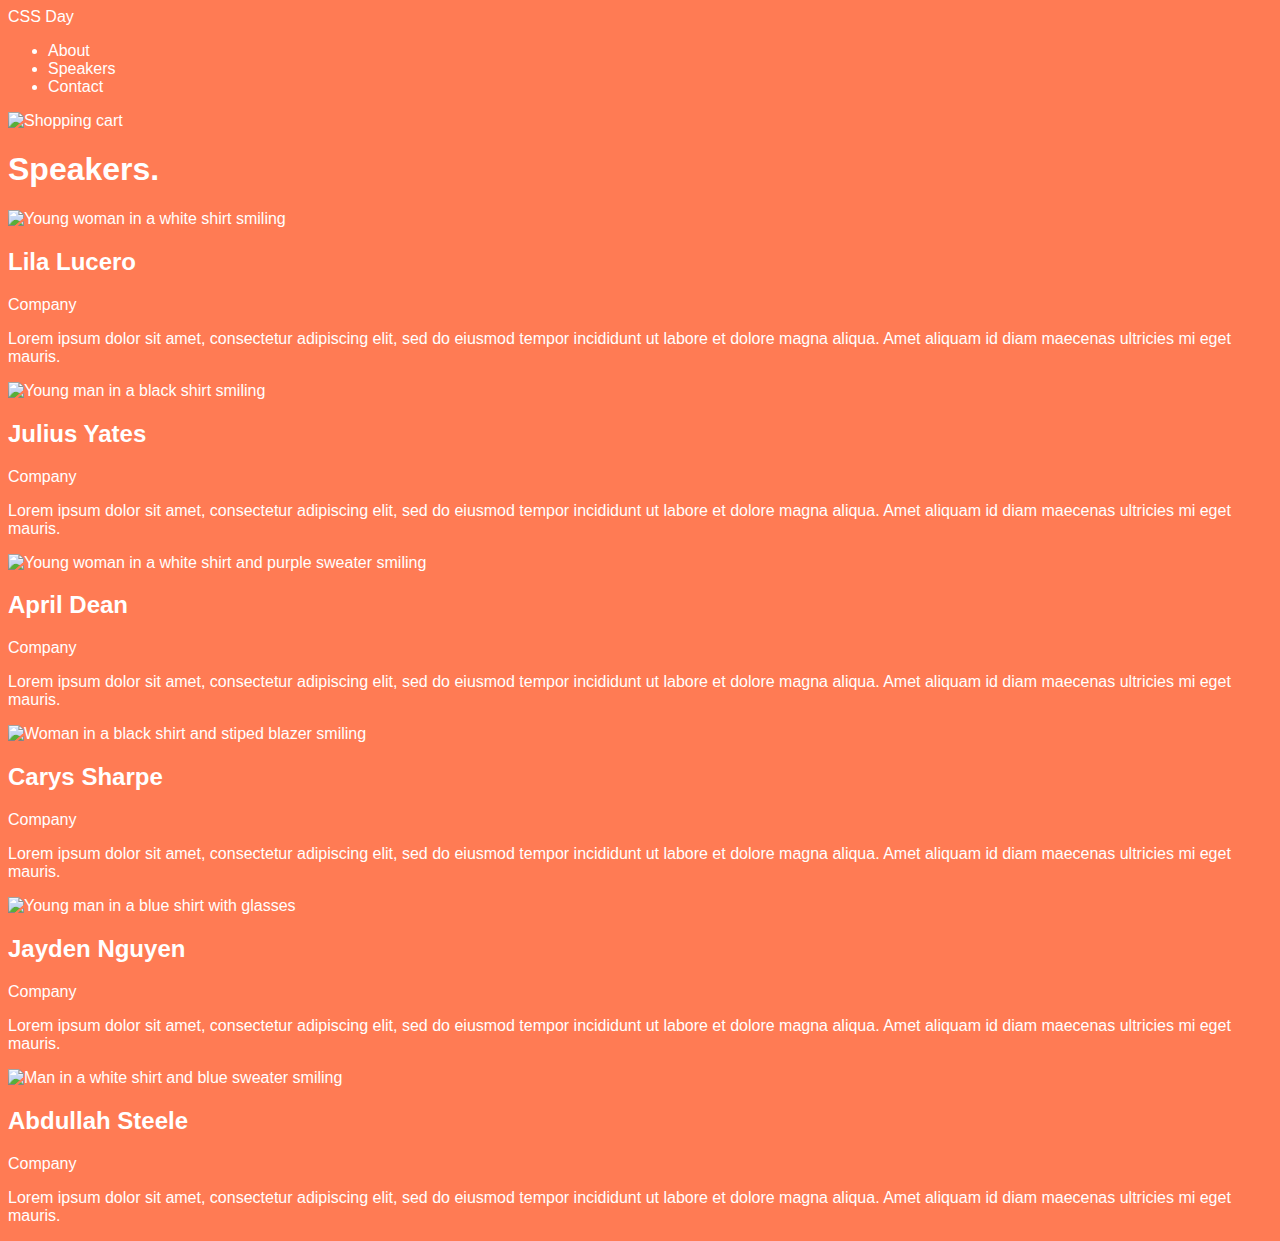
==== speakers.html @ a6a01177 "working" ====
<!DOCTYPE html>
<html lang="en">
  <head>
    <meta charset="UTF-8" />
    <meta http-equiv="X-UA-Compatible" content="IE=edge" />
    <meta name="viewport" content="width=device-width, initial-scale=1.0" />
    <title>CSS Day Speakers</title>
    <link rel="stylesheet" href="./styles/speakers.css" />
  </head>
  <body>
    <header>
      <a href="/">CSS Day</a>
      <div>
        <nav>
          <ul>
            <li><a href="#">About</a></li>
            <li><a href="speakers.html">Speakers</a></li>
            <li><a href="#">Contact</a></li>
          </ul>
        </nav>
        <img src="./icons/shopping-cart.svg" alt="Shopping cart" />
      </div>
    </header>
    <main>
      <h1>Speakers.</h1>
      <div>
        <img
          src="https://images.unsplash.com/photo-1611432579699-484f7990b127?ixlib=rb-4.0.3&ixid=MnwxMjA3fDB8MHxwaG90by1wYWdlfHx8fGVufDB8fHx8&auto=format&fit=crop&w=1770&q=80"
          alt="Young woman in a white shirt smiling"
        />
        <h2>Lila Lucero</h2>
        <p>Company</p>
        <p>
          Lorem ipsum dolor sit amet, consectetur adipiscing elit, sed do
          eiusmod tempor incididunt ut labore et dolore magna aliqua. Amet
          aliquam id diam maecenas ultricies mi eget mauris.
        </p>
      </div>

      <div>
        <img
          src="https://images.unsplash.com/photo-1633332755192-727a05c4013d?ixlib=rb-4.0.3&ixid=MnwxMjA3fDB8MHxwaG90by1wYWdlfHx8fGVufDB8fHx8&auto=format&fit=crop&w=1180&q=80"
          alt="Young man in a black shirt smiling"
        />
        <h2>Julius Yates</h2>
        <p>Company</p>
        <p>
          Lorem ipsum dolor sit amet, consectetur adipiscing elit, sed do
          eiusmod tempor incididunt ut labore et dolore magna aliqua. Amet
          aliquam id diam maecenas ultricies mi eget mauris.
        </p>
      </div>

      <div>
        <img
          src="https://images.unsplash.com/photo-1627161683077-e34782c24d81?ixlib=rb-4.0.3&ixid=MnwxMjA3fDB8MHxwaG90by1wYWdlfHx8fGVufDB8fHx8&auto=format&fit=crop&w=806&q=80"
          alt="Young woman in a white shirt and purple sweater smiling"
        />
        <h2>April Dean</h2>
        <p>Company</p>
        <p>
          Lorem ipsum dolor sit amet, consectetur adipiscing elit, sed do
          eiusmod tempor incididunt ut labore et dolore magna aliqua. Amet
          aliquam id diam maecenas ultricies mi eget mauris.
        </p>
      </div>

      <div>
        <img
          src="https://images.unsplash.com/photo-1573497019940-1c28c88b4f3e?ixlib=rb-4.0.3&ixid=MnwxMjA3fDB8MHxwaG90by1wYWdlfHx8fGVufDB8fHx8&auto=format&fit=crop&w=774&q=80"
          alt="Woman in a black shirt and stiped blazer smiling"
        />
        <h2>Carys Sharpe</h2>
        <p>Company</p>
        <p>
          Lorem ipsum dolor sit amet, consectetur adipiscing elit, sed do
          eiusmod tempor incididunt ut labore et dolore magna aliqua. Amet
          aliquam id diam maecenas ultricies mi eget mauris.
        </p>
      </div>

      <div>
        <img
          src="https://images.unsplash.com/photo-1540569014015-19a7be504e3a?ixlib=rb-4.0.3&ixid=MnwxMjA3fDB8MHxwaG90by1wYWdlfHx8fGVufDB8fHx8&auto=format&fit=crop&w=1035&q=80"
          alt="Young man in a blue shirt with glasses"
        />
        <h2>Jayden Nguyen</h2>
        <p>Company</p>
        <p>
          Lorem ipsum dolor sit amet, consectetur adipiscing elit, sed do
          eiusmod tempor incididunt ut labore et dolore magna aliqua. Amet
          aliquam id diam maecenas ultricies mi eget mauris.
        </p>
      </div>

      <div>
        <img
          src="https://images.unsplash.com/photo-1629425733761-caae3b5f2e50?ixlib=rb-4.0.3&ixid=MnwxMjA3fDB8MHxwaG90by1wYWdlfHx8fGVufDB8fHx8&auto=format&fit=crop&w=774&q=80"
          alt="Man in a white shirt and blue sweater smiling"
        />
        <h2>Abdullah Steele</h2>
        <p>Company</p>
        <p>
          Lorem ipsum dolor sit amet, consectetur adipiscing elit, sed do
          eiusmod tempor incididunt ut labore et dolore magna aliqua. Amet
          aliquam id diam maecenas ultricies mi eget mauris.
        </p>
      </div>
    </main>
  </body>
</html>
---- styles/speakers.css ----
@import url(./base.css);
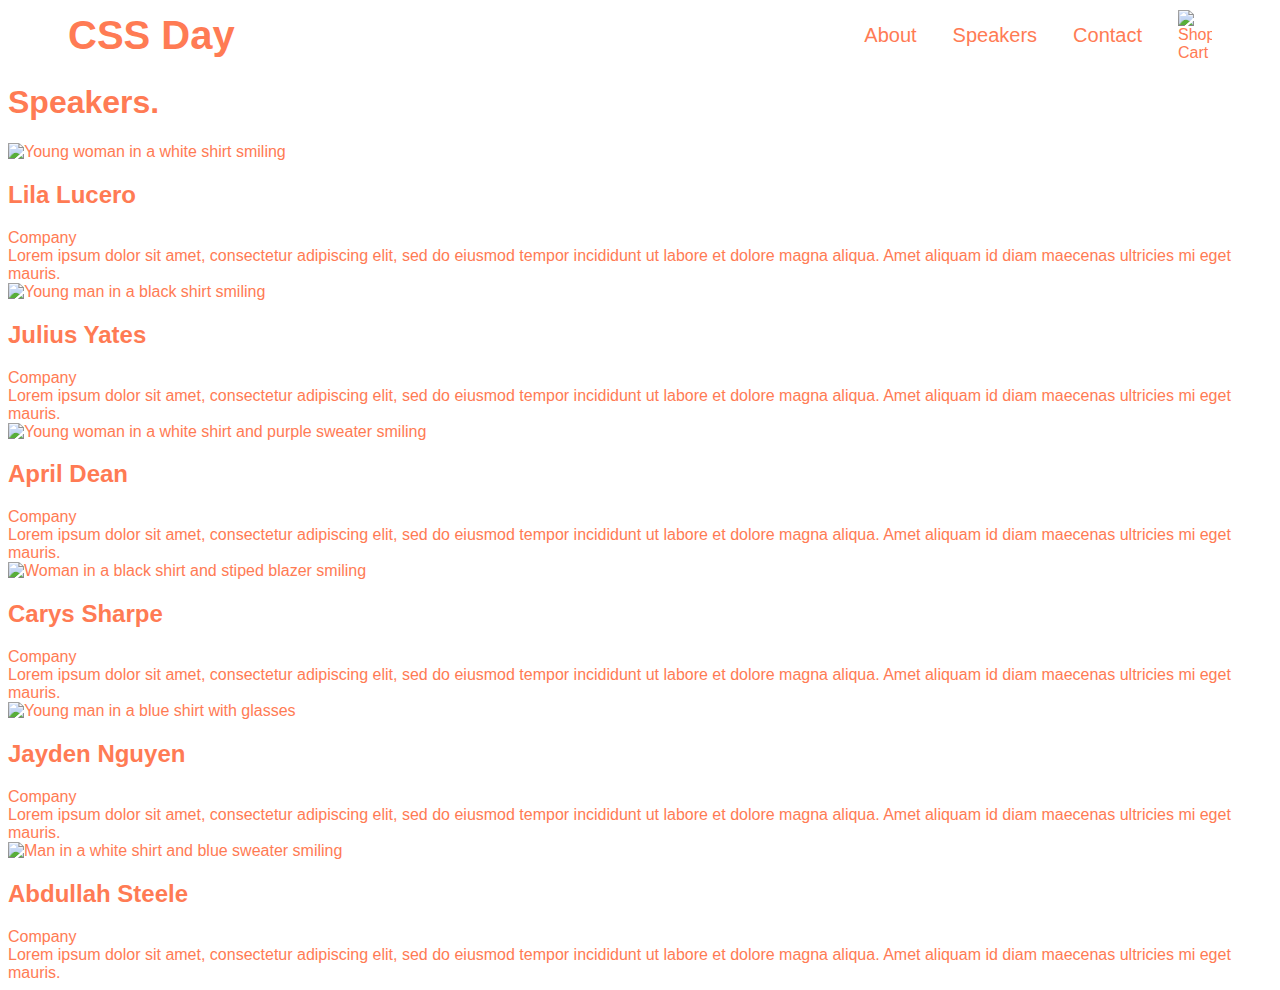
==== commit 6be47ef8: "almost done, working on the speakers page" ====
--- a/speakers.html
+++ b/speakers.html
@@ -7,19 +7,17 @@
     <title>CSS Day Speakers</title>
     <link rel="stylesheet" href="./styles/speakers.css" />
   </head>
-  <body>
-    <header>
-      <a href="/">CSS Day</a>
-      <div>
-        <nav>
-          <ul>
-            <li><a href="#">About</a></li>
-            <li><a href="speakers.html">Speakers</a></li>
-            <li><a href="#">Contact</a></li>
-          </ul>
-        </nav>
-        <img src="./icons/shopping-cart.svg" alt="Shopping cart" />
-      </div>
+  <body class="body body--secondary">
+    <header class="header">
+      <a class="header__link" href="/">CSS Day</a>
+      <nav class="nav">
+        <ul class="nav__list">
+          <li class="nav__list-item"><a href="#">About</a></li>
+          <li class="nav__list-item"><a href="speakers.html">Speakers</a></li>
+          <li class="nav__list-item"><a href="#">Contact</a></li>
+        </ul>
+      </nav>
+      <img src="./icons/shopping-cart.svg" alt="Shopping Cart" />
     </header>
     <main>
       <h1>Speakers.</h1>
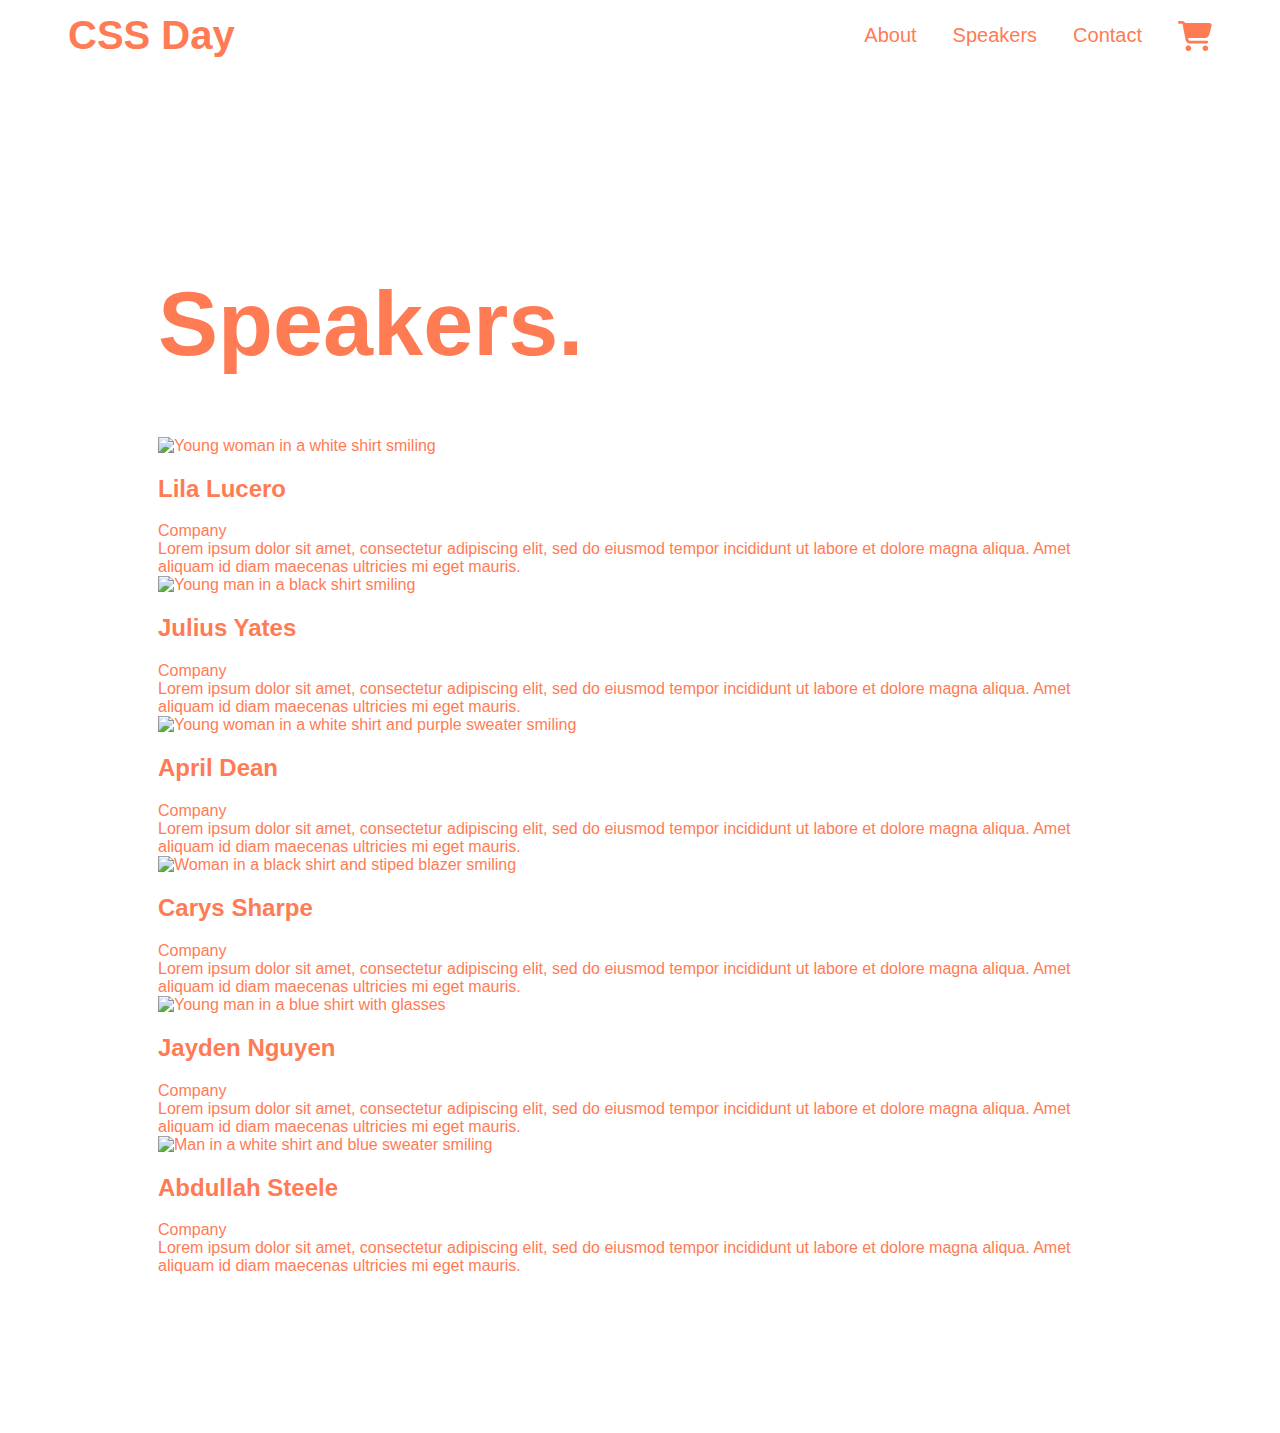
==== commit 1614235a: "almost done" ====
--- a/speakers.html
+++ b/speakers.html
@@ -7,7 +7,7 @@
     <title>CSS Day Speakers</title>
     <link rel="stylesheet" href="./styles/speakers.css" />
   </head>
-  <body class="body body--secondary">
+  <body class="body body--secondary speakers">
     <header class="header">
       <a class="header__link" href="/">CSS Day</a>
       <nav class="nav">
@@ -17,10 +17,29 @@
           <li class="nav__list-item"><a href="#">Contact</a></li>
         </ul>
       </nav>
-      <img src="./icons/shopping-cart.svg" alt="Shopping Cart" />
+      <svg
+        class="shopping-cart-icon--primary"
+        width="34"
+        height="30"
+        viewBox="0 0 34 30"
+        fill="none"
+        xmlns="http://www.w3.org/2000/svg"
+      >
+        <g clip-path="url(#clip0_5_286)">
+          <path
+            d="M0 1.40625C0 0.626953 0.631597 0 1.41667 0H4.10243C5.40104 0 6.55208 0.75 7.08924 1.875H31.3497C32.9021 1.875 34.0354 3.33984 33.6281 4.82813L31.208 13.752C30.7062 15.5918 29.024 16.875 27.1056 16.875H10.076L10.3948 18.5449C10.5247 19.207 11.109 19.6875 11.7878 19.6875H28.8056C29.5906 19.6875 30.2222 20.3145 30.2222 21.0938C30.2222 21.873 29.5906 22.5 28.8056 22.5H11.7878C9.74549 22.5 7.99236 21.0586 7.61458 19.0723L4.56875 3.19336C4.52743 2.9707 4.33264 2.8125 4.10243 2.8125H1.41667C0.631597 2.8125 0 2.18555 0 1.40625ZM7.55556 27.1875C7.55556 26.8182 7.62884 26.4524 7.77123 26.1112C7.91362 25.77 8.12232 25.4599 8.38542 25.1988C8.64852 24.9376 8.96086 24.7304 9.30462 24.5891C9.64837 24.4477 10.0168 24.375 10.3889 24.375C10.761 24.375 11.1294 24.4477 11.4732 24.5891C11.8169 24.7304 12.1293 24.9376 12.3924 25.1988C12.6555 25.4599 12.8642 25.77 13.0065 26.1112C13.1489 26.4524 13.2222 26.8182 13.2222 27.1875C13.2222 27.5568 13.1489 27.9226 13.0065 28.2638C12.8642 28.605 12.6555 28.9151 12.3924 29.1762C12.1293 29.4374 11.8169 29.6446 11.4732 29.7859C11.1294 29.9273 10.761 30 10.3889 30C10.0168 30 9.64837 29.9273 9.30462 29.7859C8.96086 29.6446 8.64852 29.4374 8.38542 29.1762C8.12232 28.9151 7.91362 28.605 7.77123 28.2638C7.62884 27.9226 7.55556 27.5568 7.55556 27.1875ZM27.3889 24.375C28.1403 24.375 28.861 24.6713 29.3924 25.1988C29.9237 25.7262 30.2222 26.4416 30.2222 27.1875C30.2222 27.9334 29.9237 28.6488 29.3924 29.1762C28.861 29.7037 28.1403 30 27.3889 30C26.6374 30 25.9168 29.7037 25.3854 29.1762C24.8541 28.6488 24.5556 27.9334 24.5556 27.1875C24.5556 26.4416 24.8541 25.7262 25.3854 25.1988C25.9168 24.6713 26.6374 24.375 27.3889 24.375Z"
+            fill="white"
+          />
+        </g>
+        <defs>
+          <clipPath id="clip0_5_286">
+            <rect width="34" height="30" fill="white" />
+          </clipPath>
+        </defs>
+      </svg>
     </header>
-    <main>
-      <h1>Speakers.</h1>
+    <main class="main">
+      <h1 class="main__title">Speakers.</h1>
       <div>
         <img
           src="https://images.unsplash.com/photo-1611432579699-484f7990b127?ixlib=rb-4.0.3&ixid=MnwxMjA3fDB8MHxwaG90by1wYWdlfHx8fGVufDB8fHx8&auto=format&fit=crop&w=1770&q=80"
--- a/styles/speakers.css
+++ b/styles/speakers.css
@@ -1 +1,9 @@
 @import url(./base.css);
+
+.shopping-cart-icon--primary g path {
+  fill: var(--color-primary);
+}
+
+.speakers .main__title {
+  font-size: 90px;
+}
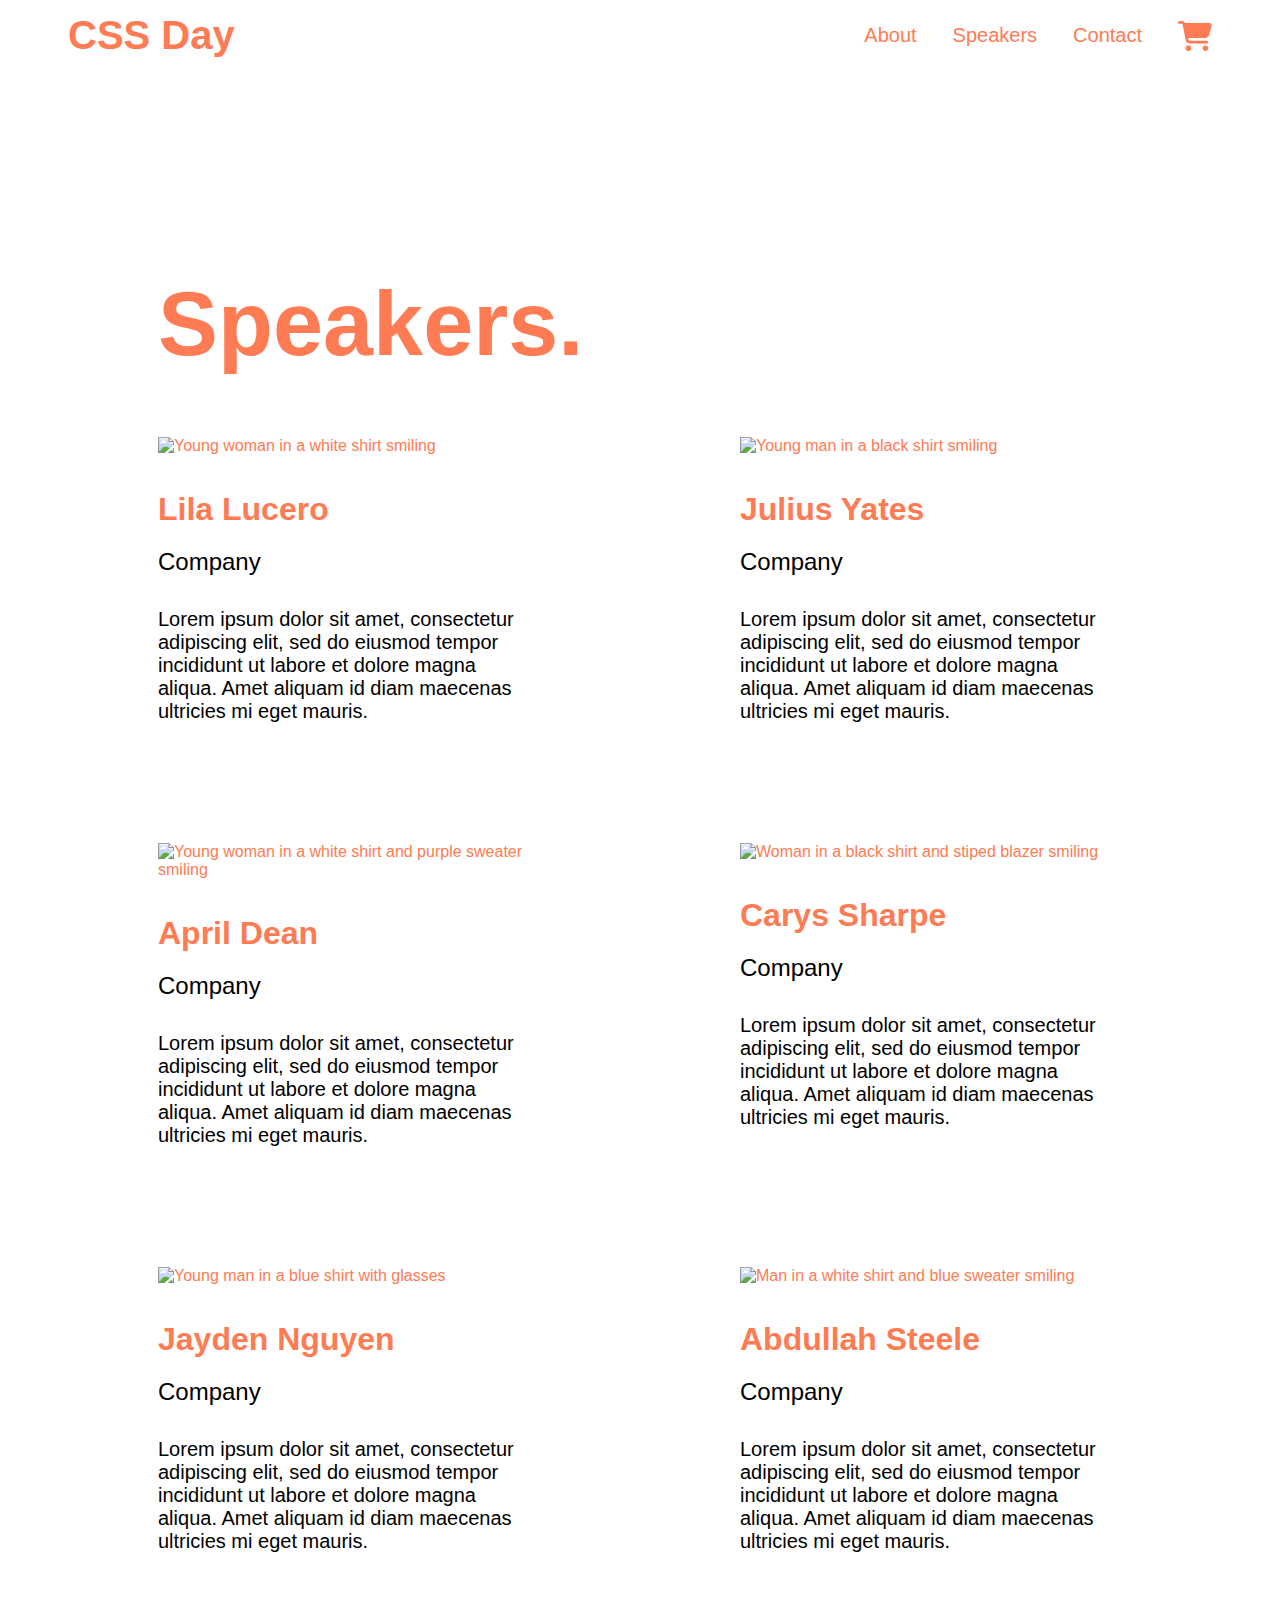
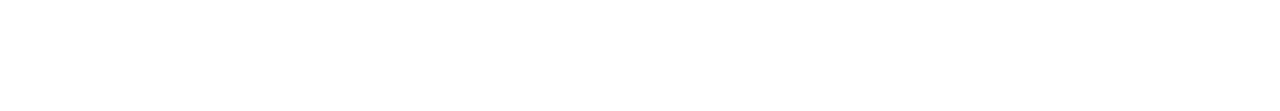
==== commit efdeb9dc: "should be done today" ====
--- a/speakers.html
+++ b/speakers.html
@@ -40,88 +40,96 @@
     </header>
     <main class="main">
       <h1 class="main__title">Speakers.</h1>
-      <div>
-        <img
-          src="https://images.unsplash.com/photo-1611432579699-484f7990b127?ixlib=rb-4.0.3&ixid=MnwxMjA3fDB8MHxwaG90by1wYWdlfHx8fGVufDB8fHx8&auto=format&fit=crop&w=1770&q=80"
-          alt="Young woman in a white shirt smiling"
-        />
-        <h2>Lila Lucero</h2>
-        <p>Company</p>
-        <p>
-          Lorem ipsum dolor sit amet, consectetur adipiscing elit, sed do
-          eiusmod tempor incididunt ut labore et dolore magna aliqua. Amet
-          aliquam id diam maecenas ultricies mi eget mauris.
-        </p>
-      </div>
+      <div class="speakers__wrapper">
+        <div class="speaker__wrapper">
+          <img
+            class="speaker__photo"
+            src="https://images.unsplash.com/photo-1611432579699-484f7990b127?ixlib=rb-4.0.3&ixid=MnwxMjA3fDB8MHxwaG90by1wYWdlfHx8fGVufDB8fHx8&auto=format&fit=crop&w=1770&q=80"
+            alt="Young woman in a white shirt smiling"
+          />
+          <h2 class="speaker__name">Lila Lucero</h2>
+          <p class="speaker__company">Company</p>
+          <p class="speaker__bio">
+            Lorem ipsum dolor sit amet, consectetur adipiscing elit, sed do
+            eiusmod tempor incididunt ut labore et dolore magna aliqua. Amet
+            aliquam id diam maecenas ultricies mi eget mauris.
+          </p>
+        </div>
 
-      <div>
-        <img
-          src="https://images.unsplash.com/photo-1633332755192-727a05c4013d?ixlib=rb-4.0.3&ixid=MnwxMjA3fDB8MHxwaG90by1wYWdlfHx8fGVufDB8fHx8&auto=format&fit=crop&w=1180&q=80"
-          alt="Young man in a black shirt smiling"
-        />
-        <h2>Julius Yates</h2>
-        <p>Company</p>
-        <p>
-          Lorem ipsum dolor sit amet, consectetur adipiscing elit, sed do
-          eiusmod tempor incididunt ut labore et dolore magna aliqua. Amet
-          aliquam id diam maecenas ultricies mi eget mauris.
-        </p>
-      </div>
+        <div class="speaker__wrapper">
+          <img
+            class="speaker__photo"
+            src="https://images.unsplash.com/photo-1633332755192-727a05c4013d?ixlib=rb-4.0.3&ixid=MnwxMjA3fDB8MHxwaG90by1wYWdlfHx8fGVufDB8fHx8&auto=format&fit=crop&w=1180&q=80"
+            alt="Young man in a black shirt smiling"
+          />
+          <h2 class="speaker__name">Julius Yates</h2>
+          <p class="speaker__company">Company</p>
+          <p class="speaker__bio">
+            Lorem ipsum dolor sit amet, consectetur adipiscing elit, sed do
+            eiusmod tempor incididunt ut labore et dolore magna aliqua. Amet
+            aliquam id diam maecenas ultricies mi eget mauris.
+          </p>
+        </div>
 
-      <div>
-        <img
-          src="https://images.unsplash.com/photo-1627161683077-e34782c24d81?ixlib=rb-4.0.3&ixid=MnwxMjA3fDB8MHxwaG90by1wYWdlfHx8fGVufDB8fHx8&auto=format&fit=crop&w=806&q=80"
-          alt="Young woman in a white shirt and purple sweater smiling"
-        />
-        <h2>April Dean</h2>
-        <p>Company</p>
-        <p>
-          Lorem ipsum dolor sit amet, consectetur adipiscing elit, sed do
-          eiusmod tempor incididunt ut labore et dolore magna aliqua. Amet
-          aliquam id diam maecenas ultricies mi eget mauris.
-        </p>
-      </div>
+        <div class="speaker__wrapper">
+          <img
+            class="speaker__photo speaker__photo--top"
+            src="https://images.unsplash.com/photo-1627161683077-e34782c24d81?ixlib=rb-4.0.3&ixid=MnwxMjA3fDB8MHxwaG90by1wYWdlfHx8fGVufDB8fHx8&auto=format&fit=crop&w=806&q=80"
+            alt="Young woman in a white shirt and purple sweater smiling"
+          />
+          <h2 class="speaker__name">April Dean</h2>
+          <p class="speaker__company">Company</p>
+          <p class="speaker__bio">
+            Lorem ipsum dolor sit amet, consectetur adipiscing elit, sed do
+            eiusmod tempor incididunt ut labore et dolore magna aliqua. Amet
+            aliquam id diam maecenas ultricies mi eget mauris.
+          </p>
+        </div>
 
-      <div>
-        <img
-          src="https://images.unsplash.com/photo-1573497019940-1c28c88b4f3e?ixlib=rb-4.0.3&ixid=MnwxMjA3fDB8MHxwaG90by1wYWdlfHx8fGVufDB8fHx8&auto=format&fit=crop&w=774&q=80"
-          alt="Woman in a black shirt and stiped blazer smiling"
-        />
-        <h2>Carys Sharpe</h2>
-        <p>Company</p>
-        <p>
-          Lorem ipsum dolor sit amet, consectetur adipiscing elit, sed do
-          eiusmod tempor incididunt ut labore et dolore magna aliqua. Amet
-          aliquam id diam maecenas ultricies mi eget mauris.
-        </p>
-      </div>
+        <div class="speaker__wrapper">
+          <img
+            class="speaker__photo"
+            src="https://images.unsplash.com/photo-1573497019940-1c28c88b4f3e?ixlib=rb-4.0.3&ixid=MnwxMjA3fDB8MHxwaG90by1wYWdlfHx8fGVufDB8fHx8&auto=format&fit=crop&w=774&q=80"
+            alt="Woman in a black shirt and stiped blazer smiling"
+          />
+          <h2 class="speaker__name">Carys Sharpe</h2>
+          <p class="speaker__company">Company</p>
+          <p class="speaker__bio">
+            Lorem ipsum dolor sit amet, consectetur adipiscing elit, sed do
+            eiusmod tempor incididunt ut labore et dolore magna aliqua. Amet
+            aliquam id diam maecenas ultricies mi eget mauris.
+          </p>
+        </div>
 
-      <div>
-        <img
-          src="https://images.unsplash.com/photo-1540569014015-19a7be504e3a?ixlib=rb-4.0.3&ixid=MnwxMjA3fDB8MHxwaG90by1wYWdlfHx8fGVufDB8fHx8&auto=format&fit=crop&w=1035&q=80"
-          alt="Young man in a blue shirt with glasses"
-        />
-        <h2>Jayden Nguyen</h2>
-        <p>Company</p>
-        <p>
-          Lorem ipsum dolor sit amet, consectetur adipiscing elit, sed do
-          eiusmod tempor incididunt ut labore et dolore magna aliqua. Amet
-          aliquam id diam maecenas ultricies mi eget mauris.
-        </p>
-      </div>
+        <div class="speaker__wrapper">
+          <img
+            class="speaker__photo"
+            src="https://images.unsplash.com/photo-1540569014015-19a7be504e3a?ixlib=rb-4.0.3&ixid=MnwxMjA3fDB8MHxwaG90by1wYWdlfHx8fGVufDB8fHx8&auto=format&fit=crop&w=1035&q=80"
+            alt="Young man in a blue shirt with glasses"
+          />
+          <h2 class="speaker__name">Jayden Nguyen</h2>
+          <p class="speaker__company">Company</p>
+          <p class="speaker__bio">
+            Lorem ipsum dolor sit amet, consectetur adipiscing elit, sed do
+            eiusmod tempor incididunt ut labore et dolore magna aliqua. Amet
+            aliquam id diam maecenas ultricies mi eget mauris.
+          </p>
+        </div>
 
-      <div>
-        <img
-          src="https://images.unsplash.com/photo-1629425733761-caae3b5f2e50?ixlib=rb-4.0.3&ixid=MnwxMjA3fDB8MHxwaG90by1wYWdlfHx8fGVufDB8fHx8&auto=format&fit=crop&w=774&q=80"
-          alt="Man in a white shirt and blue sweater smiling"
-        />
-        <h2>Abdullah Steele</h2>
-        <p>Company</p>
-        <p>
-          Lorem ipsum dolor sit amet, consectetur adipiscing elit, sed do
-          eiusmod tempor incididunt ut labore et dolore magna aliqua. Amet
-          aliquam id diam maecenas ultricies mi eget mauris.
-        </p>
+        <div class="speaker__wrapper">
+          <img
+            class="speaker__photo speaker__photo--top"
+            src="https://images.unsplash.com/photo-1629425733761-caae3b5f2e50?ixlib=rb-4.0.3&ixid=MnwxMjA3fDB8MHxwaG90by1wYWdlfHx8fGVufDB8fHx8&auto=format&fit=crop&w=774&q=80"
+            alt="Man in a white shirt and blue sweater smiling"
+          />
+          <h2 class="speaker__name">Abdullah Steele</h2>
+          <p class="speaker__company">Company</p>
+          <p class="speaker__bio">
+            Lorem ipsum dolor sit amet, consectetur adipiscing elit, sed do
+            eiusmod tempor incididunt ut labore et dolore magna aliqua. Amet
+            aliquam id diam maecenas ultricies mi eget mauris.
+          </p>
+        </div>
       </div>
     </main>
   </body>
--- a/styles/speakers.css
+++ b/styles/speakers.css
@@ -7,3 +7,41 @@
 .speakers .main__title {
   font-size: 90px;
 }
+
+.speaker__photo {
+  width: 310px;
+  height: 310px;
+  object-fit: cover;
+  margin-bottom: 36px;
+}
+
+.speaker__photo--top {
+  object-position: top;
+}
+
+.speaker__name {
+  font-size: 32px;
+  margin-bottom: 20px;
+}
+
+.speaker__company {
+  font-size: 24px;
+  color: var(--color-text-on-secondary);
+  margin-bottom: 32px;
+}
+
+.speaker__bio {
+  font-size: 20px;
+  color: var(--color-text-on-secondary);
+}
+
+.speaker__wrapper {
+  max-width: 460px;
+}
+
+.speakers__wrapper {
+  display: grid;
+  grid-template-columns: repeat(2, 1fr);
+  grid-column-gap: 200px;
+  grid-row-gap: 120px;
+}
